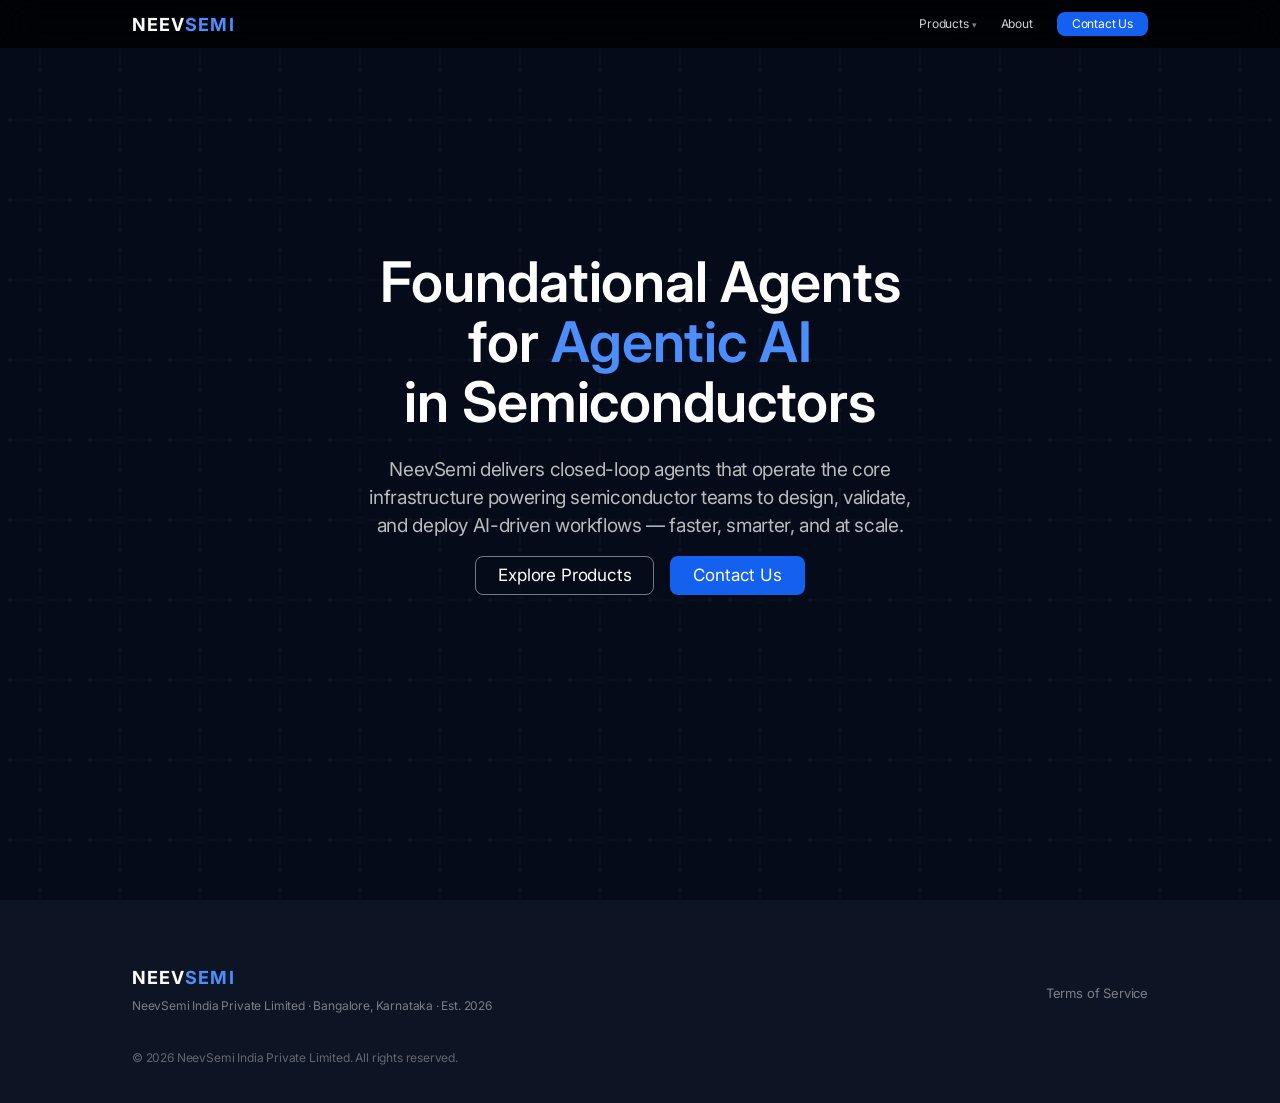
==== index.html @ c91b3ce5 "Fix mobile nav: Products accordion, solid background, slide-in animation" ====
<!DOCTYPE html>
<html lang="en">
<head>
  <meta charset="UTF-8" />
  <meta name="viewport" content="width=device-width, initial-scale=1.0" />
  <title>NeevSemi | Foundational AI for Semiconductors</title>
  <meta name="description" content="NeevSemi delivers closed-loop agents that operate the core infrastructure powering semiconductor teams to design, validate, and deploy AI-driven workflows." />
  <link rel="canonical" href="https://neevsemi.com/" />
  <!-- Favicon -->
  <link rel="icon" type="image/png" sizes="32x32" href="logo.png" />
  <link rel="icon" type="image/png" sizes="16x16" href="logo.png" />
  <link rel="apple-touch-icon" href="logo.png" />
  <!-- Open Graph -->
  <meta property="og:type"        content="website" />
  <meta property="og:url"         content="https://neevsemi.com/" />
  <meta property="og:title"       content="NeevSemi | Foundational AI for Semiconductors" />
  <meta property="og:description" content="NeevSemi delivers closed-loop agents that operate the core infrastructure powering semiconductor teams to design, validate, and deploy AI-driven workflows." />
  <meta property="og:site_name"   content="NeevSemi" />
  <!-- Twitter Card -->
  <meta name="twitter:card"        content="summary" />
  <meta name="twitter:title"       content="NeevSemi | Foundational AI for Semiconductors" />
  <meta name="twitter:description" content="NeevSemi delivers closed-loop agents that operate the core infrastructure powering semiconductor teams to design, validate, and deploy AI-driven workflows." />
  <link rel="stylesheet" href="css/styles.css" />
</head>
<body>
<a href="#main" class="skip-link">Skip to main content</a>

<!-- ═══ NAV ═══════════════════════════════════════════════════════════ -->
<nav class="nav">
  <div class="nav__inner">
    <a href="index.html" class="nav__logo">Neev<span>Semi</span></a>
    <ul class="nav__links">
      <li class="nav-dropdown">
        <a href="#">Products</a>
        <div class="dropdown-menu">
          <a href="products/neeVdisha.html">NeevDisha<span>Foundational Agentic Platform</span></a>
        </div>
      </li>
      <li><a href="about.html">About</a></li>
      <li><a href="about.html#contact" class="nav__cta-link">Contact Us</a></li>
    </ul>
    <button class="nav__hamburger" aria-label="Menu">
      <span></span><span></span><span></span>
    </button>
  </div>
</nav>

<div class="mobile-menu" role="dialog" aria-modal="true" aria-label="Navigation">
  <div class="mob-products">
    <button class="mob-products-toggle" aria-expanded="false">Products <span class="mob-arrow">&#9660;</span></button>
    <div class="mob-products-list">
      <a href="products/neeVdisha.html">NeevDisha</a>
    </div>
  </div>
  <a href="about.html">About</a>
  <a href="about.html#contact" class="mob-cta">Contact Us</a>
</div>

<!-- ═══ HERO ═══════════════════════════════════════════════════════════ -->
<section class="section section--dark hero hero--dark">
  <svg class="hero__bg-pattern" xmlns="http://www.w3.org/2000/svg" width="100%" height="100%">
    <defs>
      <pattern id="circuit" x="0" y="0" width="80" height="80" patternUnits="userSpaceOnUse">
        <path d="M10 40 H30 M50 40 H70 M40 10 V30 M40 50 V70" stroke="#fff" stroke-width="0.8" fill="none"/>
        <circle cx="40" cy="40" r="3" fill="none" stroke="#fff" stroke-width="0.8"/>
        <circle cx="10" cy="40" r="2" fill="#fff"/>
        <circle cx="70" cy="40" r="2" fill="#fff"/>
        <circle cx="40" cy="10" r="2" fill="#fff"/>
        <circle cx="40" cy="70" r="2" fill="#fff"/>
      </pattern>
    </defs>
    <rect width="100%" height="100%" fill="url(#circuit)"/>
  </svg>

  <div class="inner hero__content">
    <h1 class="hero__headline fade-up d1">
      Foundational Agents<br>for <em>Agentic AI</em><br>in Semiconductors
    </h1>
    <p class="hero__sub fade-up d3">
      NeevSemi delivers closed-loop agents that operate the core infrastructure powering semiconductor teams to design, validate, and deploy AI-driven workflows — faster, smarter, and at scale.
    </p>
    <div class="hero__ctas fade-up d4">
      <a href="products/neeVdisha.html" class="btn btn--pill-white">Explore Products</a>
      <a href="about.html#contact" class="btn btn--blue">Contact Us</a>
    </div>
  </div>
</section>

<!-- ═══ FOOTER ══════════════════════════════════════════════════════════ -->
<footer class="footer">
  <div class="footer__inner">
    <div class="footer__simple">
      <div class="footer__brand-simple">
        <h3>Neev<span>Semi</span></h3>
        <p>NeevSemi India Private Limited · Bangalore, Karnataka · Est. 2026</p>
      </div>
      <div class="footer__legal-simple">
        <a href="terms.html">Terms of Service</a>
      </div>
    </div>
    <div class="footer__bottom">
      <span>© 2026 NeevSemi India Private Limited. All rights reserved.</span>
    </div>
  </div>
</footer>

<script src="js/main.js"></script>
</body>
</html>
---- css/styles.css ----
@import url('https://fonts.googleapis.com/css2?family=Inter:wght@300;400;500;600;700&display=swap');

/* =====================================================================
   NEEVSEMI — Design System
   ===================================================================== */

/* ─── CUSTOM PROPERTIES ─────────────────────────────────────────────── */
:root {
  --black:           #050b18;
  --light-gray:      #edf0f5;
  --near-black:      #0d1524;
  --apple-blue:      #1461f0;
  --link-blue:       #1047cc;
  --bright-blue:     #4d8eff;
  --white:           #ffffff;
  --dark-surf:       #0f1928;
  --dark-surf-2:     #0d1726;
  --text-sec-light:  rgba(0,0,0,0.68);
  --text-tert-light: rgba(0,0,0,0.44);
  --card-shadow:     rgba(10,30,80,0.13) 0px 4px 28px 0px;

  --font-display: 'Inter', 'Segoe UI', 'Helvetica Neue', Arial, sans-serif;
  --font-text:    'Inter', 'Segoe UI', 'Helvetica Neue', Arial, sans-serif;

  --content-max: 1060px;
  --sec-pad: 100px 0;
}

/* ─── RESET ──────────────────────────────────────────────────────────── */
*, *::before, *::after { box-sizing: border-box; margin: 0; padding: 0; }
html  { scroll-behavior: smooth; }
body  {
  font-family: var(--font-text);
  font-size: 17px;
  line-height: 1.5;
  letter-spacing: -0.01em;
  color: var(--near-black);
  background: var(--light-gray);
  -webkit-font-smoothing: antialiased;
  overflow-x: hidden;
}
a    { text-decoration: none; color: inherit; }
img, svg { display: block; max-width: 100%; }
ul   { list-style: none; }
button { cursor: pointer; border: none; background: none; font: inherit; }

/* Scroll margin so anchor links don't hide behind fixed nav */
[id] { scroll-margin-top: 64px; }

/* Skip to main content — keyboard accessibility */
.skip-link {
  position: absolute;
  left: -9999px;
  top: 6px;
  z-index: 99999;
  background: var(--apple-blue);
  color: var(--white);
  padding: 8px 16px;
  border-radius: 4px;
  font-size: 14px;
  font-weight: 600;
}
.skip-link:focus { left: 6px; outline: 2px solid var(--white); }

/* Focus-visible — keyboard nav only, no mouse outline */
:focus { outline: none; }
:focus-visible {
  outline: 2px solid var(--apple-blue);
  outline-offset: 3px;
  border-radius: 4px;
}

/* Reduced motion */
@media (prefers-reduced-motion: reduce) {
  *, *::before, *::after {
    animation-duration: 0.01ms !important;
    animation-iteration-count: 1 !important;
    transition-duration: 0.01ms !important;
  }
}

/* ─── NAVIGATION ─────────────────────────────────────────────────────── */
.nav {
  position: fixed;
  inset: 0 0 auto 0;
  z-index: 9999;
  height: 48px;
  background: rgba(0,0,0,0.82);
  backdrop-filter: saturate(180%) blur(20px);
  -webkit-backdrop-filter: saturate(180%) blur(20px);
  display: flex;
  align-items: center;
}
.nav__inner {
  width: 100%;
  max-width: var(--content-max);
  margin: 0 auto;
  padding: 0 22px;
  display: flex;
  align-items: center;
  justify-content: space-between;
}
.nav__logo {
  font-family: var(--font-display);
  font-size: 18px;
  font-weight: 700;
  color: var(--white);
  letter-spacing: 0.06em;
  text-transform: uppercase;
}
.nav__logo span { color: var(--bright-blue); }

.nav__links {
  display: flex;
  align-items: center;
  gap: 24px;
}
.nav__links a {
  font-size: 12px;
  font-weight: 400;
  color: rgba(255,255,255,0.82);
  transition: color 0.2s;
}
.nav__links a:hover { color: var(--white); }

.nav__links .nav-dropdown {
  position: relative;
}
.nav__links .nav-dropdown > a { display: flex; align-items: center; gap: 3px; }
.nav__links .nav-dropdown > a::after {
  content: '▾';
  font-size: 9px;
  opacity: 0.6;
}
.dropdown-menu {
  opacity: 0;
  pointer-events: none;
  position: absolute;
  top: calc(100% + 12px);
  left: 50%;
  transform: translateX(-50%) translateY(6px);
  background: rgba(30,30,30,0.96);
  backdrop-filter: blur(20px);
  border-radius: 12px;
  padding: 8px;
  min-width: 200px;
  box-shadow: 0 8px 32px rgba(0,0,0,0.4);
  transition: opacity 0.18s ease, transform 0.18s ease;
}
/* invisible bridge covers the gap between the trigger and dropdown */
.dropdown-menu::before {
  content: '';
  position: absolute;
  top: -16px;
  left: 0;
  right: 0;
  height: 16px;
}
.nav-dropdown:hover .dropdown-menu {
  opacity: 1;
  pointer-events: auto;
  transform: translateX(-50%) translateY(0);
}
.dropdown-menu a {
  display: block;
  padding: 10px 14px;
  font-size: 13px;
  color: rgba(255,255,255,0.82);
  border-radius: 8px;
  transition: background 0.15s;
}
.dropdown-menu a:hover { background: rgba(255,255,255,0.08); color: var(--white); }
.dropdown-menu a span {
  display: block;
  font-size: 11px;
  color: rgba(255,255,255,0.4);
  margin-top: 2px;
}

.nav__cta-link {
  background: var(--apple-blue) !important;
  color: var(--white) !important;
  padding: 6px 15px;
  border-radius: 8px;
  font-size: 12px !important;
  opacity: 1 !important;
}
.nav__cta-link:hover { background: #1052d6 !important; }

/* Hamburger */
.nav__hamburger {
  display: none;
  flex-direction: column;
  gap: 5px;
  padding: 6px;
}
.nav__hamburger span {
  display: block;
  width: 20px;
  height: 1.5px;
  background: var(--white);
  transition: transform 0.3s, opacity 0.3s;
  border-radius: 2px;
}
.nav__hamburger.open span:nth-child(1) { transform: translateY(6.5px) rotate(45deg); }
.nav__hamburger.open span:nth-child(2) { opacity: 0; }
.nav__hamburger.open span:nth-child(3) { transform: translateY(-6.5px) rotate(-45deg); }

/* Mobile overlay — slide from top, always solid background (no opacity bleed) */
.mobile-menu {
  display: none;
  position: fixed;
  top: 0; left: 0; right: 0; bottom: 0;
  z-index: 9997;                         /* nav sits above at 9999 */
  background: #0a0a0a;
  flex-direction: column;
  align-items: center;
  justify-content: center;
  gap: 32px;
  padding-top: 48px;                     /* clear the fixed nav */
  transform: translateY(-100%);          /* fully off-screen when closed */
  transition: transform 0.3s cubic-bezier(0.4, 0, 0.2, 1);
  overflow-y: auto;
  -webkit-overflow-scrolling: touch;
}
.mobile-menu.open { transform: translateY(0); }

/* Base mobile link style */
.mobile-menu > a,
.mob-products-toggle {
  font-family: var(--font-display);
  font-size: 28px;
  font-weight: 400;
  color: var(--white);
  letter-spacing: 0.01em;
  transition: color 0.2s;
  background: none;
  border: none;
  cursor: pointer;
  padding: 0;
  line-height: 1.3;
}
.mobile-menu > a:hover,
.mob-products-toggle:hover { color: var(--bright-blue); }

.mobile-menu .mob-cta {
  background: var(--apple-blue);
  padding: 10px 28px;
  border-radius: 8px;
  font-size: 17px !important;
  color: var(--white) !important;
}

/* Products accordion */
.mob-products {
  display: flex;
  flex-direction: column;
  align-items: center;
  gap: 12px;
}
.mob-products-toggle {
  display: flex;
  align-items: center;
  gap: 8px;
}
.mob-arrow {
  font-size: 16px;
  display: inline-block;
  transition: transform 0.2s ease;
}
.mob-products.open .mob-arrow { transform: rotate(180deg); }

.mob-products-list {
  display: none;
  flex-direction: column;
  align-items: center;
  gap: 14px;
}
.mob-products.open .mob-products-list { display: flex; }
.mob-products-list a {
  font-family: var(--font-display);
  font-size: 20px !important;
  color: rgba(255,255,255,0.55) !important;
  transition: color 0.2s;
}
.mob-products-list a:hover { color: var(--bright-blue) !important; }

/* ─── SECTIONS ───────────────────────────────────────────────────────── */
.section { width: 100%; padding: var(--sec-pad); }
.section--dark  { background: var(--black);      color: var(--white); }
.section--light { background: var(--light-gray); color: var(--near-black); }
.section--white { background: var(--white);      color: var(--near-black); }
.inner {
  max-width: var(--content-max);
  margin: 0 auto;
  padding: 0 22px;
}

/* ─── HERO ───────────────────────────────────────────────────────────── */
.hero {
  min-height: 100vh;
  display: flex;
  align-items: center;
  justify-content: center;
  padding-top: 48px;
  text-align: center;
  position: relative;
  overflow: hidden;
}
.hero__bg-pattern {
  position: absolute;
  inset: 0;
  pointer-events: none;
  opacity: 0.04;
}
.hero__content { position: relative; z-index: 1; }

.hero__eyebrow {
  font-family: var(--font-text);
  font-size: 14px;
  font-weight: 600;
  letter-spacing: 0.08em;
  text-transform: uppercase;
  color: var(--bright-blue);
  margin-bottom: 20px;
  display: flex;
  align-items: center;
  justify-content: center;
  gap: 8px;
}
.hero__eyebrow::before,
.hero__eyebrow::after {
  content: '';
  width: 32px;
  height: 1px;
  background: var(--bright-blue);
  opacity: 0.5;
}
.hero__headline {
  font-family: var(--font-display);
  font-size: 56px;
  font-weight: 600;
  line-height: 1.07;
  letter-spacing: -0.28px;
  max-width: 680px;
  margin: 0 auto 24px;
}
.hero__headline em { font-style: normal; color: var(--bright-blue); }
.hero__sub {
  font-size: 19px;
  font-weight: 400;
  line-height: 1.47;
  letter-spacing: -0.374px;
  max-width: 560px;
  margin: 0 auto 16px;
}
.hero--dark .hero__sub { color: rgba(255,255,255,0.72); }

.hero__tagline {
  font-size: 14px;
  color: rgba(255,255,255,0.38);
  letter-spacing: 0.04em;
  margin-bottom: 40px;
  font-family: var(--font-text);
}
.hero__tagline span { color: rgba(255,255,255,0.6); }

.hero__ctas {
  display: flex;
  gap: 16px;
  justify-content: center;
  flex-wrap: wrap;
}

/* ─── BUTTONS ────────────────────────────────────────────────────────── */
.btn {
  display: inline-flex;
  align-items: center;
  justify-content: center;
  font-family: var(--font-text);
  font-size: 17px;
  font-weight: 400;
  line-height: 1;
  padding: 10px 22px;
  border-radius: 8px;
  border: 1px solid transparent;
  transition: background 0.18s, border-color 0.18s;
}
.btn--blue       { background: var(--apple-blue); color: var(--white); }
.btn--blue:hover { background: #1052d6; }
.btn--dark       { background: var(--near-black); color: var(--white); }
.btn--dark:hover { background: #162035; }

.btn--pill-white {
  background: transparent;
  color: var(--white);
  border-color: rgba(255,255,255,0.45);
  border-radius: 8px;
}
.btn--pill-white:hover { border-color: var(--white); }

.btn--pill-blue-outline {
  background: transparent;
  color: var(--link-blue);
  border-color: var(--link-blue);
  border-radius: 8px;
}
.btn--pill-blue-outline:hover { background: rgba(20,97,240,0.07); }

.btn--pill-blue {
  background: var(--apple-blue);
  color: var(--white);
  border-radius: 8px;
  padding: 10px 22px;
}
.btn--pill-blue:hover { background: #1052d6; }

/* ─── LEARN MORE LINKS ───────────────────────────────────────────────── */
.lm { font-size: 17px; color: var(--bright-blue); display: inline-flex; align-items: center; gap: 3px; }
.lm::after { content: ' ›'; }
.lm:hover  { text-decoration: underline; }
.lm--dark  { color: var(--link-blue); }

/* ─── SECTION HEADER ─────────────────────────────────────────────────── */
.sec-header        { text-align: center; margin-bottom: 56px; }
.sec-header .eyebrow {
  font-size: 12px;
  font-weight: 600;
  letter-spacing: 0.08em;
  text-transform: uppercase;
  margin-bottom: 14px;
}
.section--dark  .sec-header .eyebrow { color: var(--bright-blue); }
.section--light .sec-header .eyebrow { color: var(--apple-blue); }

.sec-header h2 {
  font-family: var(--font-display);
  font-size: 40px;
  font-weight: 600;
  line-height: 1.10;
  letter-spacing: -0.01em;
  margin-bottom: 14px;
}
.section--dark  .sec-header h2 { color: var(--white); }
.section--light .sec-header h2 { color: var(--near-black); }

.sec-header p {
  font-size: 19px;
  font-weight: 400;
  line-height: 1.47;
  max-width: 560px;
  margin: 0 auto;
}
.section--dark  .sec-header p { color: rgba(255,255,255,0.70); }
.section--light .sec-header p { color: var(--text-sec-light); }

/* ─── VALUE PROPS ────────────────────────────────────────────────────── */
.value-grid {
  display: grid;
  grid-template-columns: repeat(3, 1fr);
  gap: 20px;
}
.value-card {
  background: var(--white);
  border-radius: 12px;
  padding: 36px 28px;
  box-shadow: var(--card-shadow);
}
.value-card__icon {
  width: 44px;
  height: 44px;
  margin-bottom: 20px;
  color: var(--apple-blue);
}
.value-card__title {
  font-family: var(--font-display);
  font-size: 21px;
  font-weight: 700;
  line-height: 1.19;
  letter-spacing: 0.231px;
  color: var(--near-black);
  margin-bottom: 10px;
}
.value-card__body {
  font-size: 17px;
  line-height: 1.47;
  letter-spacing: -0.374px;
  color: var(--text-sec-light);
}

/* ─── PRODUCT CARDS ──────────────────────────────────────────────────── */
.product-grid {
  display: grid;
  grid-template-columns: repeat(3, 1fr);
  gap: 20px;
}
.product-card {
  background: var(--white);
  border-radius: 12px;
  overflow: hidden;
  box-shadow: var(--card-shadow);
  display: flex;
  flex-direction: column;
}
.product-card__vis {
  background: var(--near-black);
  min-height: 210px;
  display: flex;
  align-items: center;
  justify-content: center;
  padding: 32px;
}
.product-card__tag {
  font-size: 11px;
  font-weight: 600;
  letter-spacing: 0.1em;
  text-transform: uppercase;
  color: var(--bright-blue);
  margin-bottom: 6px;
}
.product-card__body {
  padding: 24px 24px 28px;
  flex: 1;
  display: flex;
  flex-direction: column;
}
.product-card__title {
  font-family: var(--font-display);
  font-size: 21px;
  font-weight: 700;
  line-height: 1.19;
  letter-spacing: 0.231px;
  color: var(--near-black);
  margin-bottom: 8px;
}
.product-card__desc {
  font-size: 14px;
  line-height: 1.43;
  letter-spacing: -0.224px;
  color: var(--text-sec-light);
  flex: 1;
  margin-bottom: 20px;
}
.product-card__links { display: flex; gap: 18px; align-items: center; }
.pc-link {
  font-size: 14px;
  letter-spacing: -0.224px;
  color: var(--link-blue);
  display: inline-flex;
  align-items: center;
  gap: 2px;
}
.pc-link::after  { content: ' ›'; }
.pc-link:hover   { text-decoration: underline; }

/* ─── PLATFORM SECTION ───────────────────────────────────────────────── */
.platform-intro { max-width: 640px; margin: 0 auto 56px; text-align: center; }
.platform-intro h2 {
  font-family: var(--font-display);
  font-size: 40px;
  font-weight: 600;
  line-height: 1.10;
  color: var(--white);
  margin-bottom: 12px;
}
.platform-intro .sub-name {
  font-size: 14px;
  color: rgba(255,255,255,0.4);
  letter-spacing: 0.04em;
  margin-bottom: 20px;
}
.platform-intro p { font-size: 17px; color: rgba(255,255,255,0.72); line-height: 1.47; }

/* ─── ARCH STEPS ─────────────────────────────────────────────────────── */
.arch-strip {
  display: grid;
  grid-template-columns: repeat(4, 1fr);
  gap: 3px;
  border-radius: 12px;
  overflow: hidden;
  margin-top: 16px;
}
.arch-step {
  background: var(--dark-surf);
  padding: 28px 20px 24px;
  text-align: center;
}
.arch-step__num {
  font-family: var(--font-display);
  font-size: 36px;
  font-weight: 600;
  color: var(--apple-blue);
  margin-bottom: 10px;
  line-height: 1;
}
.arch-step__title {
  font-size: 13px;
  font-weight: 600;
  letter-spacing: 0.06em;
  text-transform: uppercase;
  color: var(--white);
  margin-bottom: 8px;
}
.arch-step__desc {
  font-size: 12px;
  color: rgba(255,255,255,0.52);
  line-height: 1.5;
}

/* ─── ADVANTAGES GRID ────────────────────────────────────────────────── */
.adv-grid {
  display: grid;
  grid-template-columns: repeat(3, 1fr);
  gap: 16px;
  margin-top: 8px;
}
.adv-card {
  background: var(--dark-surf);
  border-radius: 10px;
  padding: 26px 22px;
}
.adv-card__title {
  font-family: var(--font-display);
  font-size: 17px;
  font-weight: 700;
  line-height: 1.24;
  color: var(--white);
  margin-bottom: 10px;
}
.adv-card__body {
  font-size: 14px;
  line-height: 1.43;
  letter-spacing: -0.224px;
  color: rgba(255,255,255,0.58);
}

/* ─── USE CASE CHIPS ─────────────────────────────────────────────────── */
.use-cases { display: flex; flex-wrap: wrap; gap: 10px; margin-top: 32px; }
.chip {
  padding: 8px 18px;
  border-radius: 980px;
  font-size: 14px;
  letter-spacing: -0.224px;
  border: 1px solid;
}
.chip--on {
  background: rgba(0,113,227,0.14);
  border-color: rgba(0,113,227,0.5);
  color: var(--bright-blue);
}
.chip--soon {
  background: rgba(255,255,255,0.04);
  border-color: rgba(255,255,255,0.12);
  color: rgba(255,255,255,0.44);
}

/* ─── BENCHMARK BARS ─────────────────────────────────────────────────── */
.bench-wrap { display: flex; flex-direction: column; gap: 14px; }
.bench-row  { display: flex; align-items: center; gap: 12px; }
.bench-lbl  {
  font-size: 13px;
  font-weight: 500;
  color: rgba(255,255,255,0.82);
  width: 86px;
  text-align: right;
  flex-shrink: 0;
}
.bench-track {
  flex: 1;
  height: 7px;
  background: rgba(255,255,255,0.08);
  border-radius: 980px;
  overflow: hidden;
}
.bench-fill {
  height: 100%;
  border-radius: 980px;
  background: var(--apple-blue);
  width: 0;
  transition: width 1.2s cubic-bezier(0.4, 0, 0.2, 1);
}
.bench-fill.best { background: var(--bright-blue); }
.bench-val {
  font-size: 13px;
  font-weight: 600;
  color: rgba(255,255,255,0.6);
  width: 38px;
  flex-shrink: 0;
}

/* ─── STATS ROW ──────────────────────────────────────────────────────── */
.stats-row { display: flex; gap: 64px; justify-content: center; margin-top: 56px; flex-wrap: wrap; }
.stat { text-align: center; }
.stat__num {
  font-family: var(--font-display);
  font-size: 40px;
  font-weight: 600;
  color: var(--bright-blue);
  line-height: 1;
  margin-bottom: 8px;
}
.stat__lbl { font-size: 14px; color: rgba(255,255,255,0.55); letter-spacing: -0.224px; }

/* ─── ARCHITECTURE DIAGRAM ───────────────────────────────────────────── */
.arch-diag {
  background: var(--dark-surf);
  border-radius: 12px;
  padding: 36px;
  margin-top: 48px;
  text-align: center;
}
.arch-diag__label {
  font-size: 11px;
  font-weight: 600;
  letter-spacing: 0.1em;
  text-transform: uppercase;
  color: rgba(255,255,255,0.38);
  margin-bottom: 28px;
}
.arch-layers { display: flex; flex-direction: column; align-items: center; gap: 6px; }
.arch-layer {
  width: 100%;
  max-width: 520px;
  padding: 14px 20px;
  border-radius: 8px;
  font-size: 14px;
  font-weight: 600;
  text-align: center;
}
.arch-layer--top {
  background: rgba(41,151,255,0.12);
  border: 1px solid rgba(41,151,255,0.28);
  color: var(--bright-blue);
}
.arch-layer--mid {
  background: var(--apple-blue);
  color: var(--white);
}
.arch-layer--bot {
  background: rgba(255,255,255,0.05);
  border: 1px solid rgba(255,255,255,0.1);
  color: rgba(255,255,255,0.65);
  display: flex;
  gap: 24px;
  justify-content: center;
  flex-wrap: wrap;
}
.arch-arrow { color: rgba(255,255,255,0.25); font-size: 16px; line-height: 1; }
.arch-meta  { margin-top: 18px; font-size: 11px; color: rgba(255,255,255,0.3); letter-spacing: 0.04em; }

/* ─── DEPLOY BOX ─────────────────────────────────────────────────────── */
.deploy-box {
  border: 1px solid rgba(255,255,255,0.12);
  border-radius: 12px;
  padding: 32px;
  margin-top: 48px;
  text-align: center;
  position: relative;
}
.deploy-box__label {
  position: absolute;
  top: -10px;
  left: 50%;
  transform: translateX(-50%);
  background: var(--black);
  padding: 0 12px;
  font-size: 11px;
  font-weight: 600;
  letter-spacing: 0.1em;
  text-transform: uppercase;
  color: rgba(255,255,255,0.4);
  white-space: nowrap;
}
.deploy-inner {
  display: grid;
  grid-template-columns: repeat(3, 1fr);
  gap: 16px;
  margin-top: 8px;
}
.deploy-item {
  background: var(--dark-surf);
  border-radius: 8px;
  padding: 20px 16px;
  font-size: 13px;
  font-weight: 600;
  color: rgba(255,255,255,0.72);
  text-align: center;
}
.deploy-item svg { width: 28px; height: 28px; margin: 0 auto 8px; }

/* ─── FEATURE LIST ───────────────────────────────────────────────────── */
.feat-list { display: flex; flex-direction: column; gap: 18px; }
.feat-item {
  display: flex;
  align-items: flex-start;
  gap: 14px;
}
.feat-check {
  width: 22px;
  height: 22px;
  background: var(--apple-blue);
  border-radius: 50%;
  flex-shrink: 0;
  display: flex;
  align-items: center;
  justify-content: center;
  margin-top: 1px;
}
.feat-check::after {
  content: '✓';
  font-size: 11px;
  font-weight: 700;
  color: var(--white);
}
.feat-item p {
  font-size: 17px;
  line-height: 1.47;
  letter-spacing: -0.374px;
}
.feat-item--light p { color: var(--text-sec-light); }
.feat-item--dark  p { color: rgba(255,255,255,0.78); }

/* ─── CONTACT FORM ───────────────────────────────────────────────────── */
.contact-wrap {
  display: grid;
  grid-template-columns: 1fr 1fr;
  gap: 80px;
  align-items: start;
}
.contact-form {
  display: grid;
  grid-template-columns: 1fr 1fr;
  gap: 14px;
}
.contact-form .full { grid-column: 1 / -1; }
.field { display: flex; flex-direction: column; gap: 6px; }
.field label {
  font-size: 11px;
  font-weight: 600;
  letter-spacing: 0.08em;
  text-transform: uppercase;
  color: rgba(255,255,255,0.45);
}
.field input,
.field textarea {
  background: rgba(255,255,255,0.06);
  border: 1px solid rgba(255,255,255,0.12);
  border-radius: 8px;
  padding: 12px 16px;
  font-family: var(--font-text);
  font-size: 17px;
  color: var(--white);
  outline: none;
  transition: border-color 0.2s;
  width: 100%;
}
.field input:focus,
.field textarea:focus {
  border-color: var(--apple-blue);
  outline: 2px solid rgba(0,113,227,0.35);
}
.field textarea     { resize: vertical; min-height: 120px; line-height: 1.47; }
.field ::placeholder { color: rgba(255,255,255,0.25); }
.field--error { border-color: #ff3b30 !important; outline: 2px solid rgba(255,59,48,0.25) !important; }

.contact-info { display: flex; flex-direction: column; gap: 24px; padding-top: 8px; }
.contact-info h3 {
  font-family: var(--font-display);
  font-size: 28px;
  font-weight: 400;
  line-height: 1.14;
  color: var(--white);
  margin-bottom: 4px;
}
.contact-info p { font-size: 17px; color: rgba(255,255,255,0.60); line-height: 1.47; }

.info-item { display: flex; align-items: flex-start; gap: 12px; }
.info-item svg {
  width: 20px;
  height: 20px;
  color: var(--bright-blue);
  flex-shrink: 0;
  margin-top: 3px;
}
.info-item p { font-size: 14px; color: rgba(255,255,255,0.65); line-height: 1.5; }
.info-item a { color: var(--bright-blue); }
.info-item a:hover { text-decoration: underline; }

/* ─── ABOUT SPLIT ────────────────────────────────────────────────────── */
.about-split {
  display: grid;
  grid-template-columns: 1fr 1fr;
  gap: 80px;
  align-items: center;
}
.about-split__text h2 {
  font-family: var(--font-display);
  font-size: 40px;
  font-weight: 600;
  line-height: 1.10;
  color: var(--near-black);
  margin-bottom: 20px;
}
.about-split__text p {
  font-size: 17px;
  line-height: 1.47;
  color: var(--text-sec-light);
  margin-bottom: 14px;
}
.about-split__visual {
  display: flex;
  flex-direction: column;
  gap: 16px;
}
.about-stat-card {
  background: var(--white);
  border-radius: 12px;
  padding: 24px 28px;
  box-shadow: var(--card-shadow);
  display: flex;
  align-items: center;
  gap: 20px;
}
.about-stat-card__num {
  font-family: var(--font-display);
  font-size: 36px;
  font-weight: 600;
  color: var(--apple-blue);
  line-height: 1;
  white-space: nowrap;
}
.about-stat-card__text { font-size: 14px; color: var(--text-sec-light); line-height: 1.4; }
.about-stat-card__text strong { font-weight: 600; color: var(--near-black); display: block; font-size: 15px; }

/* ─── TEAM CARDS ─────────────────────────────────────────────────────── */
.team-grid { display: grid; grid-template-columns: repeat(3, 1fr); gap: 20px; }
.team-card {
  background: var(--white);
  border-radius: 12px;
  padding: 28px 24px;
  box-shadow: var(--card-shadow);
  text-align: center;
}
.team-card__avatar {
  width: 64px;
  height: 64px;
  border-radius: 50%;
  background: linear-gradient(135deg, var(--apple-blue), var(--bright-blue));
  display: flex;
  align-items: center;
  justify-content: center;
  margin: 0 auto 16px;
  font-family: var(--font-display);
  font-size: 22px;
  font-weight: 600;
  color: var(--white);
}
.team-card__name {
  font-family: var(--font-display);
  font-size: 17px;
  font-weight: 600;
  color: var(--near-black);
  margin-bottom: 6px;
}
.team-card__role {
  font-size: 14px;
  color: var(--apple-blue);
  font-weight: 500;
  margin-bottom: 4px;
}
.team-card__din {
  font-size: 12px;
  color: rgba(0,0,0,0.38);
  letter-spacing: 0.03em;
}

/* ─── PAGE HERO (product pages) ──────────────────────────────────────── */
.page-hero {
  padding-top: calc(48px + 88px);
  padding-bottom: 88px;
  text-align: center;
}
.page-hero .eyebrow {
  font-size: 12px;
  font-weight: 600;
  letter-spacing: 0.1em;
  text-transform: uppercase;
  color: var(--bright-blue);
  margin-bottom: 18px;
}
.page-hero h1 {
  font-family: var(--font-display);
  font-size: 56px;
  font-weight: 600;
  line-height: 1.07;
  letter-spacing: -0.28px;
  margin-bottom: 22px;
  max-width: 700px;
  margin-left: auto;
  margin-right: auto;
}
.page-hero p {
  font-size: 19px;
  line-height: 1.47;
  color: rgba(255,255,255,0.70);
  max-width: 560px;
  margin: 0 auto 36px;
}

/* ─── TWO-COL SPLIT ──────────────────────────────────────────────────── */
.two-col {
  display: grid;
  grid-template-columns: 1fr 1fr;
  gap: 72px;
  align-items: center;
}

/* ─── CTA BANNER ─────────────────────────────────────────────────────── */
.cta-banner { text-align: center; padding: 88px 22px; }
.cta-banner h2 {
  font-family: var(--font-display);
  font-size: 40px;
  font-weight: 600;
  line-height: 1.10;
  color: var(--white);
  margin-bottom: 14px;
}
.cta-banner p {
  font-size: 19px;
  color: rgba(255,255,255,0.68);
  margin-bottom: 36px;
  max-width: 480px;
  margin-left: auto;
  margin-right: auto;
}
.cta-banner .cta-btns { display: flex; gap: 16px; justify-content: center; flex-wrap: wrap; }

/* ─── FOOTER ─────────────────────────────────────────────────────────── */
.footer { background: var(--near-black); padding: 64px 0 36px; }
.footer__inner { max-width: var(--content-max); margin: 0 auto; padding: 0 22px; }
.footer__grid {
  display: grid;
  grid-template-columns: 1.6fr 1fr 1fr 1fr 1fr;
  gap: 40px;
  padding-bottom: 52px;
  border-bottom: 1px solid rgba(255,255,255,0.08);
  margin-bottom: 28px;
}
.footer__brand h3 {
  font-family: var(--font-display);
  font-size: 18px;
  font-weight: 700;
  color: var(--white);
  letter-spacing: 0.06em;
  text-transform: uppercase;
  margin-bottom: 8px;
}
.footer__brand h3 span { color: var(--bright-blue); }
.footer__brand .tagline {
  font-size: 11px;
  letter-spacing: 0.08em;
  text-transform: uppercase;
  color: rgba(255,255,255,0.35);
  margin-bottom: 14px;
}
.footer__brand p {
  font-size: 12px;
  color: rgba(255,255,255,0.45);
  line-height: 1.6;
  max-width: 240px;
  margin-bottom: 16px;
}
.footer__brand-links { display: flex; gap: 14px; }
.footer__brand-links a {
  font-size: 12px;
  color: rgba(255,255,255,0.45);
  transition: color 0.2s;
}
.footer__brand-links a:hover { color: var(--white); }

/* Simple footer layout */
.footer__simple {
  display: flex;
  align-items: center;
  justify-content: space-between;
  gap: 24px;
  margin-bottom: 28px;
  flex-wrap: wrap;
}
.footer__brand-simple h3 {
  font-family: var(--font-display);
  font-size: 18px;
  font-weight: 700;
  color: var(--white);
  letter-spacing: 0.06em;
  text-transform: uppercase;
  margin-bottom: 6px;
}
.footer__brand-simple h3 span { color: var(--bright-blue); }
.footer__brand-simple p {
  font-size: 12px;
  color: rgba(255,255,255,0.45);
  margin-bottom: 6px;
}
.footer__brand-simple a {
  font-size: 12px;
  color: rgba(255,255,255,0.45);
  transition: color 0.2s;
}
.footer__brand-simple a:hover { color: var(--white); }
.footer__legal-simple a {
  font-size: 13px;
  color: rgba(255,255,255,0.45);
  transition: color 0.2s;
}
.footer__legal-simple a:hover { color: var(--white); }

.footer__col h4 {
  font-size: 11px;
  font-weight: 600;
  letter-spacing: 0.08em;
  text-transform: uppercase;
  color: rgba(255,255,255,0.42);
  margin-bottom: 18px;
}
.footer__col ul { display: flex; flex-direction: column; gap: 10px; }
.footer__col ul a {
  font-size: 13px;
  color: rgba(255,255,255,0.65);
  transition: color 0.2s;
}
.footer__col ul a:hover { color: var(--white); }

.footer__bottom {
  display: flex;
  align-items: center;
  justify-content: space-between;
  font-size: 12px;
  color: rgba(255,255,255,0.35);
}
.footer__bottom a { color: rgba(255,255,255,0.45); }
.footer__bottom a:hover { color: var(--white); }

/* ─── ANIMATIONS ─────────────────────────────────────────────────────── */
@keyframes fadeUp {
  from { opacity: 0; transform: translateY(24px); }
  to   { opacity: 1; transform: translateY(0); }
}
.fade-up { animation: fadeUp 0.7s cubic-bezier(0.4, 0, 0.2, 1) forwards; opacity: 0; }
.fade-up.d1 { animation-delay: 0.1s; }
.fade-up.d2 { animation-delay: 0.22s; }
.fade-up.d3 { animation-delay: 0.34s; }
.fade-up.d4 { animation-delay: 0.46s; }
.fade-up.d5 { animation-delay: 0.58s; }

.reveal { opacity: 0; transform: translateY(20px); transition: opacity 0.6s ease, transform 0.6s ease; }
.reveal.visible { opacity: 1; transform: none; }

/* ─── RESPONSIVE ─────────────────────────────────────────────────────── */
@media (max-width: 1024px) {
  .hero__headline, .page-hero h1 { font-size: 40px; }
  .sec-header h2, .cta-banner h2 { font-size: 34px; }
  .arch-strip { grid-template-columns: repeat(2, 1fr); }
  .footer__grid { grid-template-columns: 1fr 1fr 1fr; }
  .footer__brand { grid-column: 1 / -1; }
}
@media (max-width: 768px) {
  :root { --sec-pad: 72px 0; }
  .hero__headline, .page-hero h1 { font-size: 32px; letter-spacing: -0.16px; }
  .sec-header h2, .cta-banner h2 { font-size: 28px; }
  .value-grid, .product-grid, .adv-grid, .team-grid { grid-template-columns: 1fr; }
  .two-col, .about-split, .contact-wrap { grid-template-columns: 1fr; gap: 48px; }
  .contact-form { grid-template-columns: 1fr; }
  .arch-strip { grid-template-columns: 1fr; }
  .stats-row { gap: 40px; }
  .deploy-inner { grid-template-columns: 1fr; }
  .nav__links { display: none; }
  .nav__hamburger { display: flex; }
  .mobile-menu { display: flex; }
  .footer__grid { grid-template-columns: 1fr 1fr; gap: 28px; }
  .footer__bottom { flex-direction: column; gap: 10px; text-align: center; }
  .hero__eyebrow::before, .hero__eyebrow::after { width: 20px; }
}
@media (max-width: 480px) {
  .hero__headline, .page-hero h1 { font-size: 28px; }
  .btn { font-size: 15px; padding: 9px 18px; }
  .footer__grid { grid-template-columns: 1fr; }
  .footer__simple { flex-direction: column; align-items: flex-start; gap: 16px; }
  .inner { padding: 0 16px; }
}

/* ─── MOBILE DROPDOWN (touch devices) ───────────────────────────────── */
.nav-dropdown.open .dropdown-menu {
  opacity: 1;
  pointer-events: auto;
  transform: translateX(-50%) translateY(0);
}

/* ─── NAV ALIGNMENT FIX ──────────────────────────────────────────────── */
.nav__links li       { display: flex; align-items: center; }
.nav__links li > a   { display: flex; align-items: center; line-height: 1; }

/* ─── HONEYPOT FIELD (hidden from users, visible to bots) ───────────── */
.hn-pot {
  position: absolute;
  left: -9999px;
  opacity: 0;
  pointer-events: none;
  height: 0;
  overflow: hidden;
}

/* ─── FORM LOADING STATE ─────────────────────────────────────────────── */
.btn[disabled] { opacity: 0.7; cursor: not-allowed; }

/* ─── PRINT STYLES ───────────────────────────────────────────────────── */
@media print {
  .nav, .mobile-menu, .hero__ctas, footer { display: none !important; }
  body { background: white; color: black; }
  .section--dark { background: white !important; color: black !important; }
}
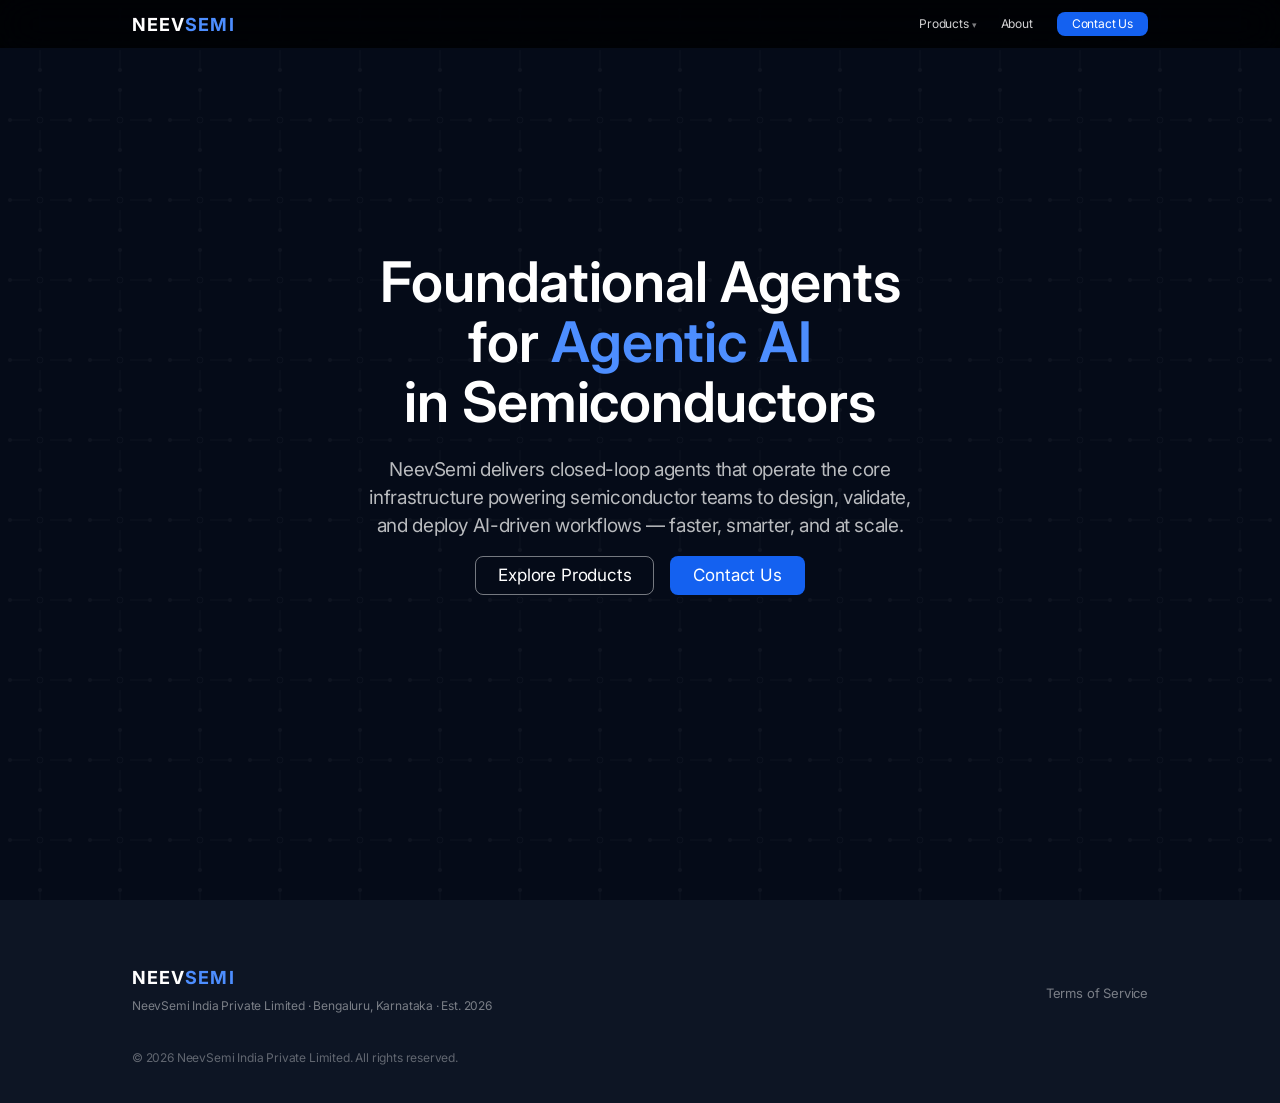
==== commit e02e4278: "Fix Bengaluru everywhere" ====
--- a/index.html
+++ b/index.html
@@ -20,6 +20,8 @@
   <meta name="twitter:card"        content="summary" />
   <meta name="twitter:title"       content="NeevSemi | Foundational AI for Semiconductors" />
   <meta name="twitter:description" content="NeevSemi delivers closed-loop agents that operate the core infrastructure powering semiconductor teams to design, validate, and deploy AI-driven workflows." />
+  <link rel="manifest" href="manifest.json" />
+  <meta name="theme-color" content="#050b18" />
   <link rel="stylesheet" href="css/styles.css" />
 </head>
 <body>
@@ -28,16 +30,16 @@
 <!-- ═══ NAV ═══════════════════════════════════════════════════════════ -->
 <nav class="nav">
   <div class="nav__inner">
-    <a href="index.html" class="nav__logo">Neev<span>Semi</span></a>
+    <a href="index" class="nav__logo">Neev<span>Semi</span></a>
     <ul class="nav__links">
       <li class="nav-dropdown">
         <a href="#">Products</a>
         <div class="dropdown-menu">
-          <a href="products/neeVdisha.html">NeevDisha<span>Foundational Agentic Platform</span></a>
+          <a href="products/neeVdisha">NeevDisha<span>Foundational Agentic Platform</span></a>
         </div>
       </li>
-      <li><a href="about.html">About</a></li>
-      <li><a href="about.html#contact" class="nav__cta-link">Contact Us</a></li>
+      <li><a href="about">About</a></li>
+      <li><a href="about#contact" class="nav__cta-link">Contact Us</a></li>
     </ul>
     <button class="nav__hamburger" aria-label="Menu">
       <span></span><span></span><span></span>
@@ -49,11 +51,11 @@
   <div class="mob-products">
     <button class="mob-products-toggle" aria-expanded="false">Products <span class="mob-arrow">&#9660;</span></button>
     <div class="mob-products-list">
-      <a href="products/neeVdisha.html">NeevDisha</a>
+      <a href="products/neeVdisha">NeevDisha</a>
     </div>
   </div>
-  <a href="about.html">About</a>
-  <a href="about.html#contact" class="mob-cta">Contact Us</a>
+  <a href="about">About</a>
+  <a href="about#contact" class="mob-cta">Contact Us</a>
 </div>
 
 <!-- ═══ HERO ═══════════════════════════════════════════════════════════ -->
@@ -80,8 +82,8 @@
       NeevSemi delivers closed-loop agents that operate the core infrastructure powering semiconductor teams to design, validate, and deploy AI-driven workflows — faster, smarter, and at scale.
     </p>
     <div class="hero__ctas fade-up d4">
-      <a href="products/neeVdisha.html" class="btn btn--pill-white">Explore Products</a>
-      <a href="about.html#contact" class="btn btn--blue">Contact Us</a>
+      <a href="products/neeVdisha" class="btn btn--pill-white">Explore Products</a>
+      <a href="about#contact" class="btn btn--blue">Contact Us</a>
     </div>
   </div>
 </section>
@@ -92,10 +94,10 @@
     <div class="footer__simple">
       <div class="footer__brand-simple">
         <h3>Neev<span>Semi</span></h3>
-        <p>NeevSemi India Private Limited · Bangalore, Karnataka · Est. 2026</p>
+        <p>NeevSemi India Private Limited · Bengaluru, Karnataka · Est. 2026</p>
       </div>
       <div class="footer__legal-simple">
-        <a href="terms.html">Terms of Service</a>
+        <a href="terms">Terms of Service</a>
       </div>
     </div>
     <div class="footer__bottom">
--- a/css/styles.css
+++ b/css/styles.css
@@ -1202,12 +1202,7 @@
 
 /* ─── HONEYPOT FIELD (hidden from users, visible to bots) ───────────── */
 .hn-pot {
-  position: absolute;
-  left: -9999px;
-  opacity: 0;
-  pointer-events: none;
-  height: 0;
-  overflow: hidden;
+  display: none;
 }
 
 /* ─── FORM LOADING STATE ─────────────────────────────────────────────── */
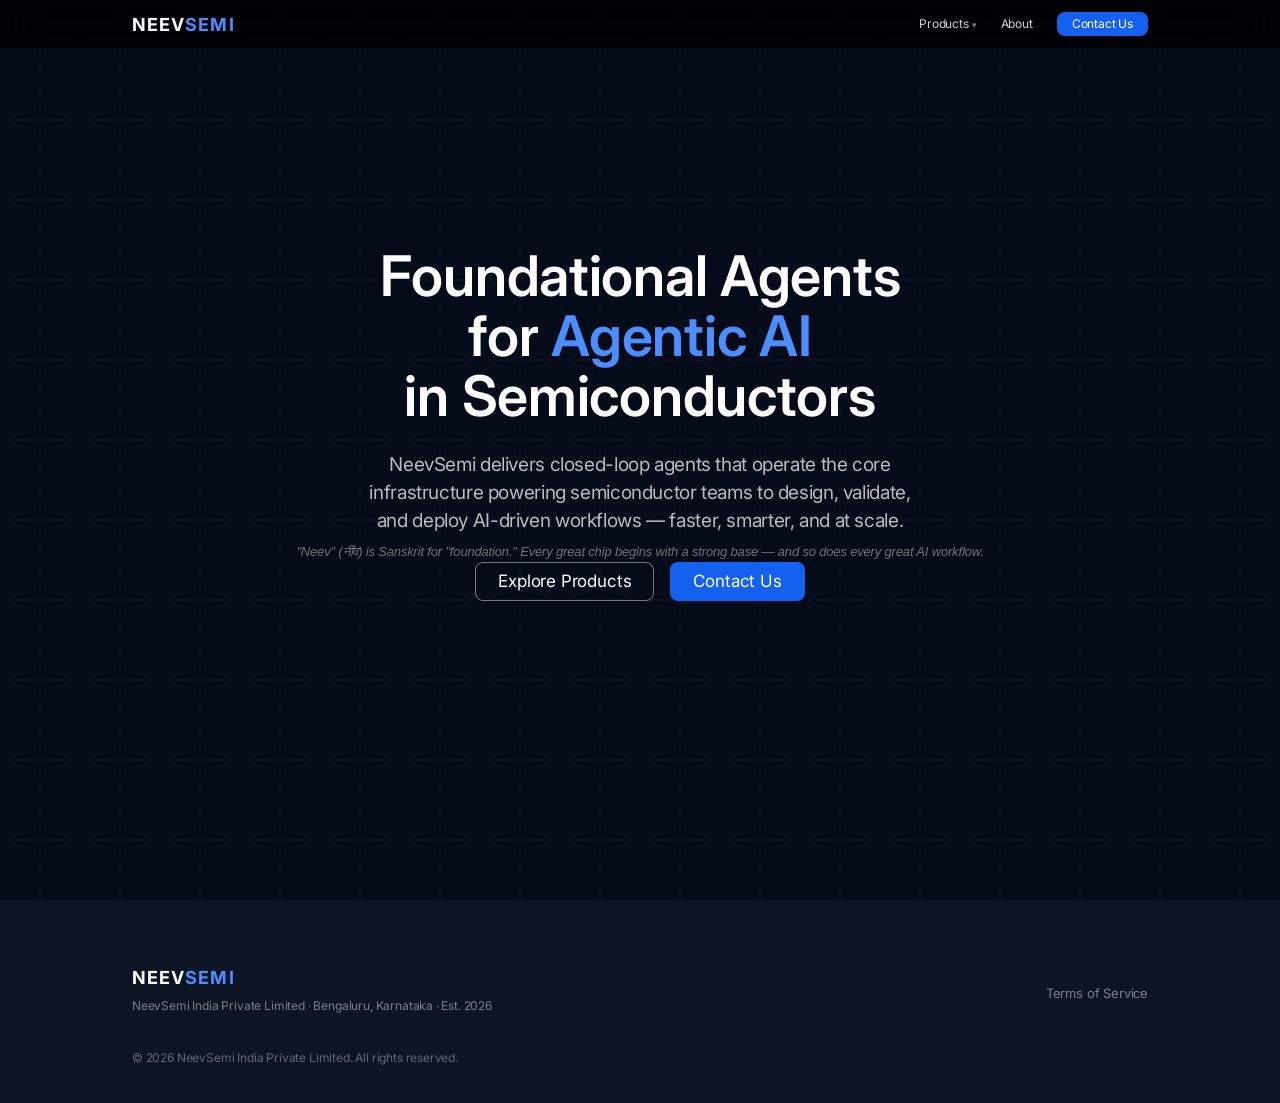
==== commit dcec1044: "Restore Neev Sanskrit tagline to homepage hero" ====
--- a/index.html
+++ b/index.html
@@ -81,7 +81,10 @@
     <p class="hero__sub fade-up d3">
       NeevSemi delivers closed-loop agents that operate the core infrastructure powering semiconductor teams to design, validate, and deploy AI-driven workflows — faster, smarter, and at scale.
     </p>
-    <div class="hero__ctas fade-up d4">
+    <p class="hero__neev-note fade-up d4" style="font-size:13px;color:rgba(255,255,255,0.42);font-style:italic;margin-top:-8px;margin-bottom:0;">
+      "Neev" (नींव) is Sanskrit for "foundation." Every great chip begins with a strong base — and so does every great AI workflow.
+    </p>
+    <div class="hero__ctas fade-up d5">
       <a href="products/neeVdisha" class="btn btn--pill-white">Explore Products</a>
       <a href="about#contact" class="btn btn--blue">Contact Us</a>
     </div>
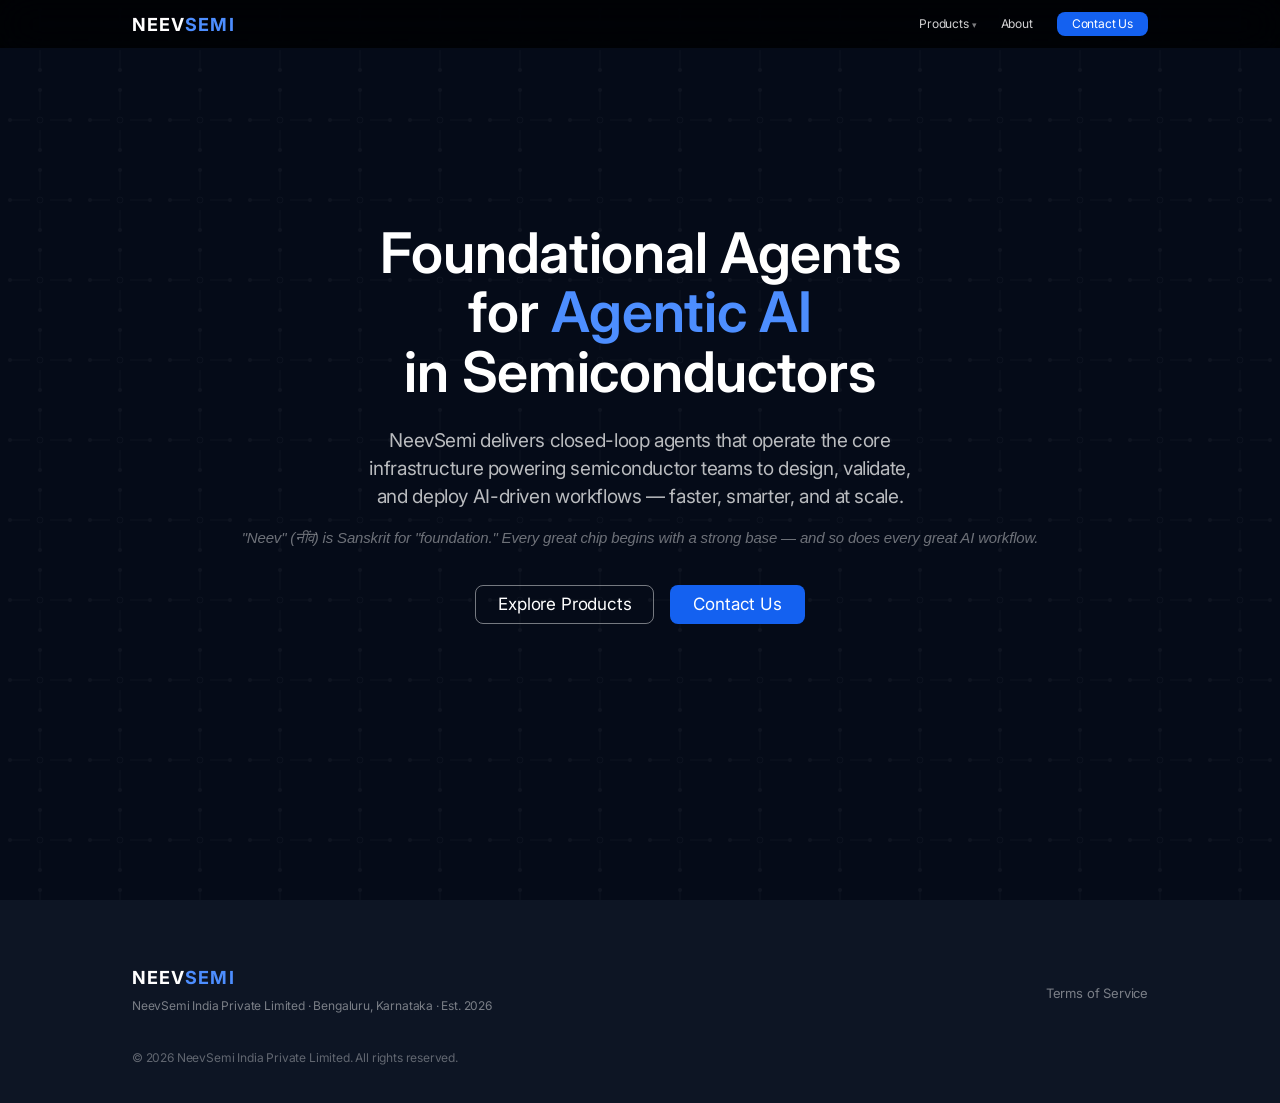
==== commit fbaef2f6: "Fix Sanskrit line spacing and size in hero" ====
--- a/index.html
+++ b/index.html
@@ -81,7 +81,7 @@
     <p class="hero__sub fade-up d3">
       NeevSemi delivers closed-loop agents that operate the core infrastructure powering semiconductor teams to design, validate, and deploy AI-driven workflows — faster, smarter, and at scale.
     </p>
-    <p class="hero__neev-note fade-up d4" style="font-size:13px;color:rgba(255,255,255,0.42);font-style:italic;margin-top:-8px;margin-bottom:0;">
+    <p class="hero__neev-note fade-up d4" style="font-size:15px;color:rgba(255,255,255,0.42);font-style:italic;margin-top:6px;margin-bottom:36px;">
       "Neev" (नींव) is Sanskrit for "foundation." Every great chip begins with a strong base — and so does every great AI workflow.
     </p>
     <div class="hero__ctas fade-up d5">
